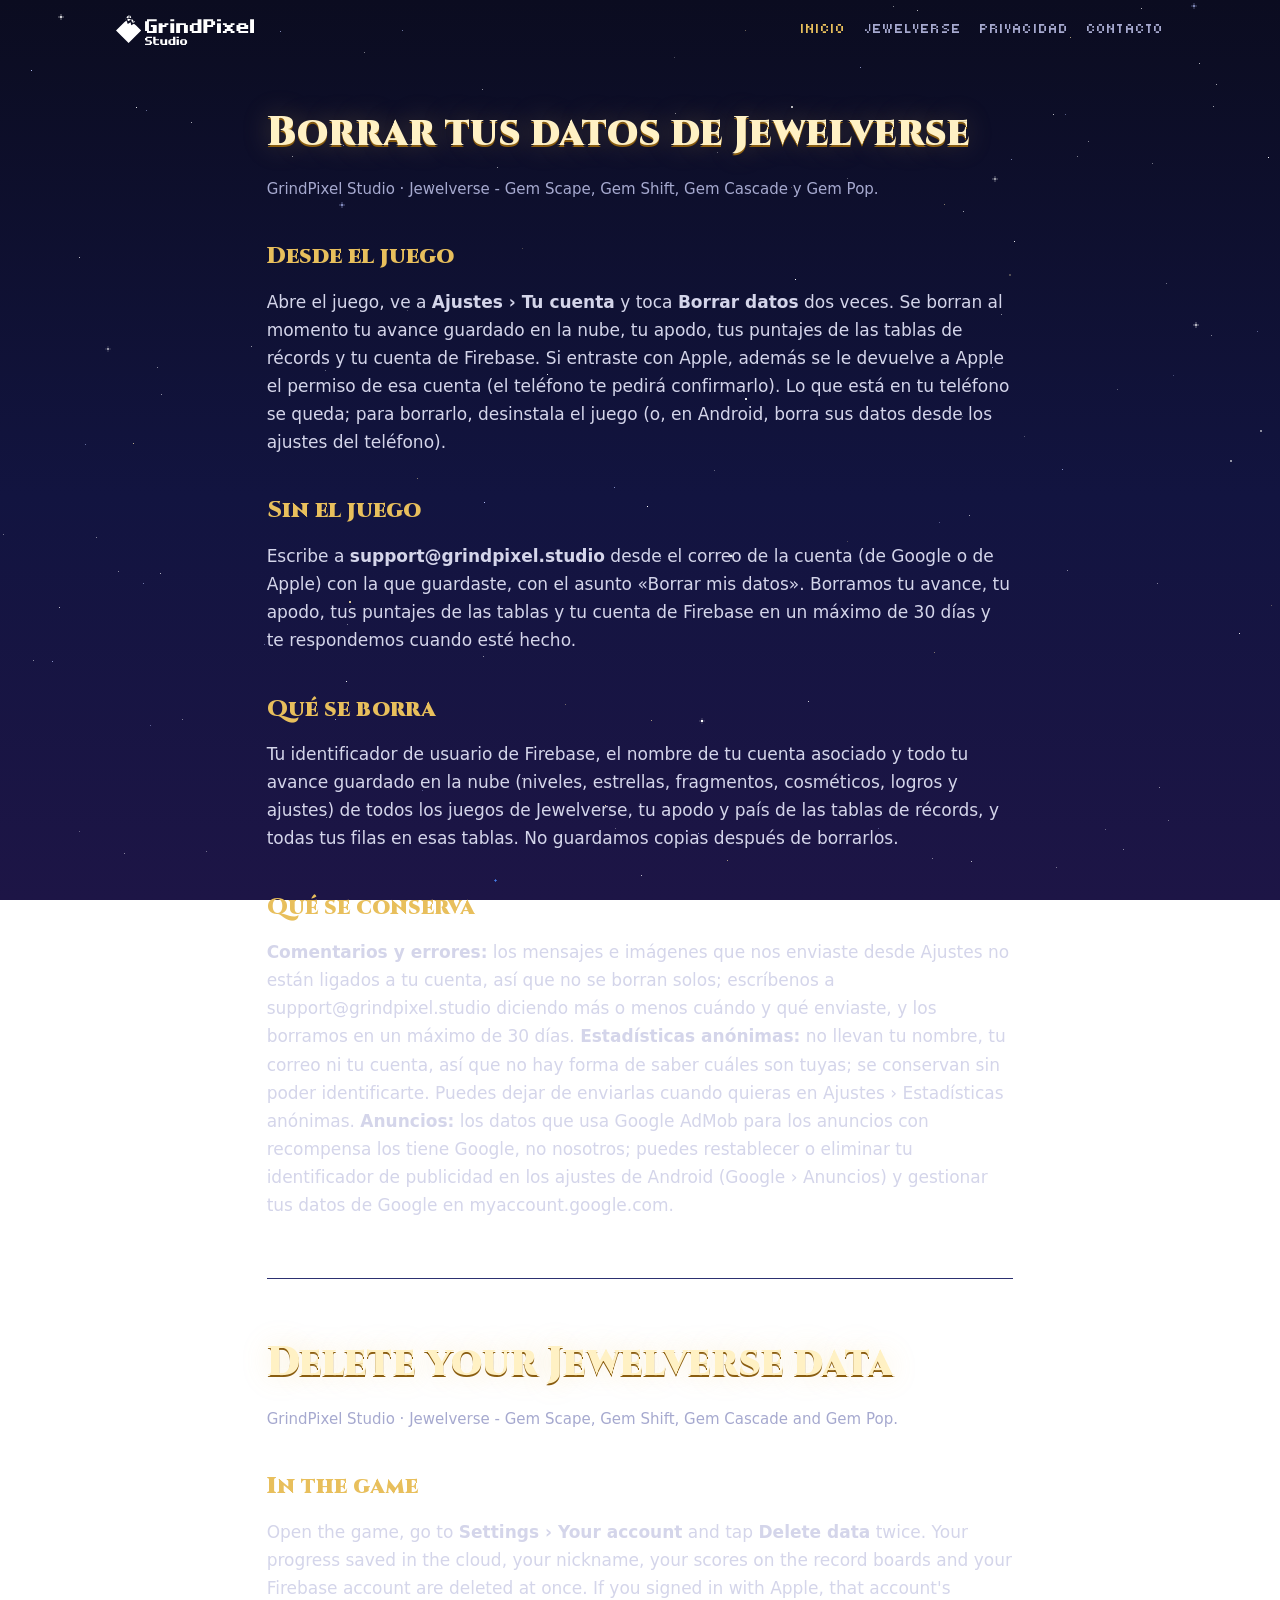
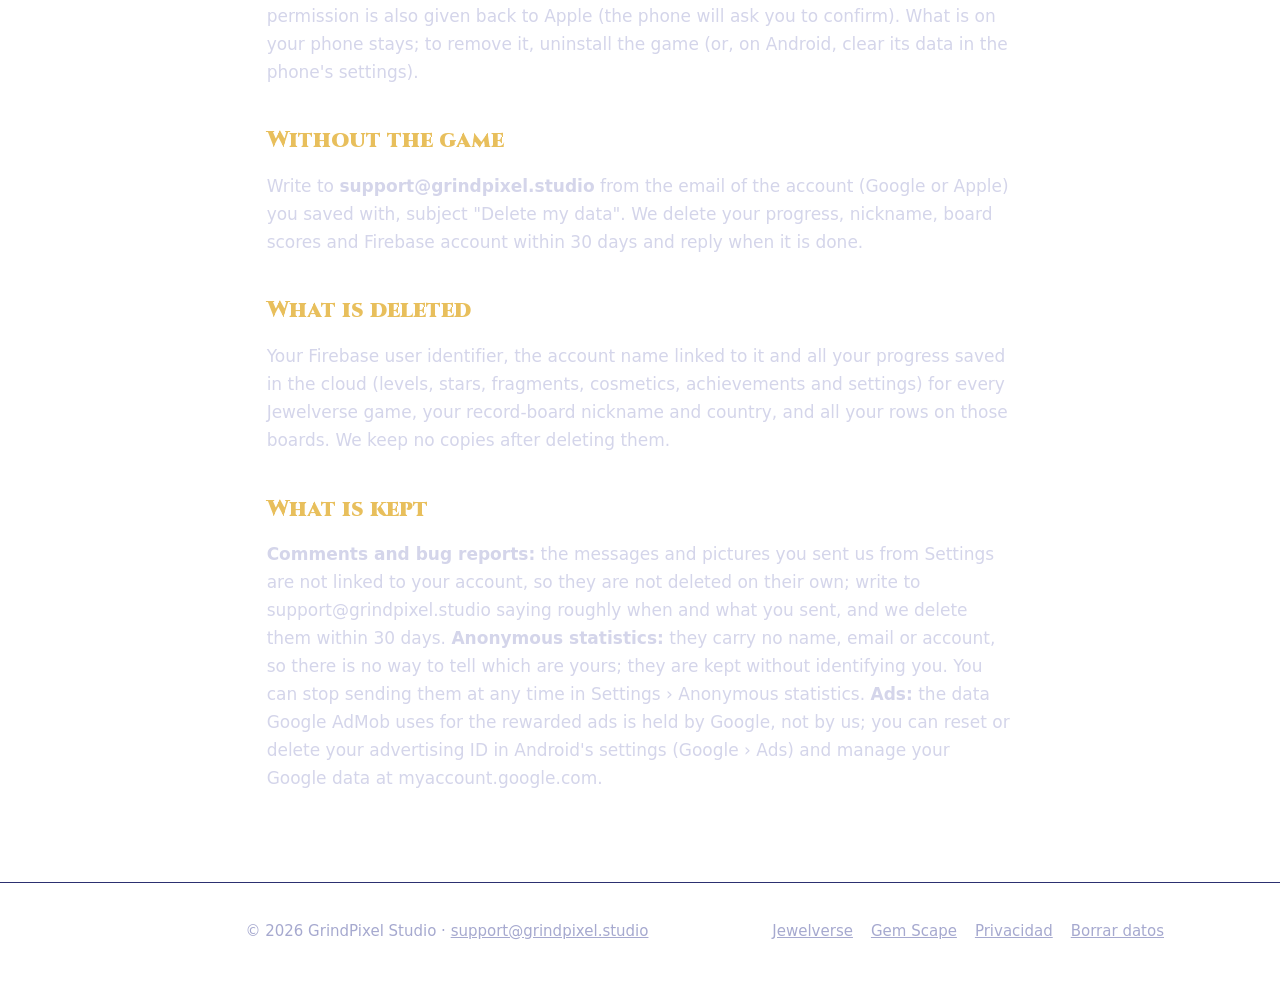
==== borrar-datos/index.html @ afd80ffc "GrindPixel Studio" ====
<!doctype html>
<html lang="es">
<head>
<meta charset="utf-8">
<meta name="viewport" content="width=device-width, initial-scale=1">
<title>Borrar tus datos · GrindPixel Studio</title>
<meta name="description" content="Cómo borrar tus datos de los juegos de Jewelverse.">
<meta property="og:title" content="Borrar tus datos · GrindPixel Studio">
<meta property="og:description" content="Cómo borrar tus datos de los juegos de Jewelverse.">
<meta property="og:image" content="https://grindpixel.studio/img/gs-destacada.jpg">
<meta name="theme-color" content="#0b0c20">
<link rel="icon" href="../favicon.png">
<link rel="preload" href="../fonts/cinzel-latin.woff2" as="font" type="font/woff2" crossorigin>
<link rel="stylesheet" href="../estilo.css">

</head>
<body>
<header class="bar"><div class="wrap"><a class="logo" href="../"><img src="../img/logo.svg" alt="GrindPixel Studio" width="160" height="35"></a><nav><a href="../" aria-current=page>Inicio</a><a href="../jewelverse/">Jewelverse</a><a href="../privacidad/">Privacidad</a><a href="#contacto">Contacto</a></nav></div></header>
<main>
<article class="doc"><h1>Borrar tus datos de Jewelverse</h1>
<p class="small">GrindPixel Studio · Jewelverse - Gem Scape, Gem Shift, Gem Cascade y Gem Pop.</p>
<h2>Desde el juego</h2>
<p>Abre el juego, ve a <strong>Ajustes › Tu cuenta</strong> y toca <strong>Borrar datos</strong> dos veces. Se borran al momento tu avance guardado en la nube, tu apodo, tus puntajes de las tablas de récords y tu cuenta de Firebase. Si entraste con Apple, además se le devuelve a Apple el permiso de esa cuenta (el teléfono te pedirá confirmarlo). Lo que está en tu teléfono se queda; para borrarlo, desinstala el juego (o, en Android, borra sus datos desde los ajustes del teléfono).</p>
<h2>Sin el juego</h2>
<p>Escribe a <strong>support@grindpixel.studio</strong> desde el correo de la cuenta (de Google o de Apple) con la que guardaste, con el asunto «Borrar mis datos». Borramos tu avance, tu apodo, tus puntajes de las tablas y tu cuenta de Firebase en un máximo de 30 días y te respondemos cuando esté hecho.</p>
<h2>Qué se borra</h2>
<p>Tu identificador de usuario de Firebase, el nombre de tu cuenta asociado y todo tu avance guardado en la nube (niveles, estrellas, fragmentos, cosméticos, logros y ajustes) de todos los juegos de Jewelverse, tu apodo y país de las tablas de récords, y todas tus filas en esas tablas. No guardamos copias después de borrarlos.</p>
<h2>Qué se conserva</h2>
<p><strong>Comentarios y errores:</strong> los mensajes e imágenes que nos enviaste desde Ajustes no están ligados a tu cuenta, así que no se borran solos; escríbenos a support@grindpixel.studio diciendo más o menos cuándo y qué enviaste, y los borramos en un máximo de 30 días. <strong>Estadísticas anónimas:</strong> no llevan tu nombre, tu correo ni tu cuenta, así que no hay forma de saber cuáles son tuyas; se conservan sin poder identificarte. Puedes dejar de enviarlas cuando quieras en Ajustes › Estadísticas anónimas. <strong>Anuncios:</strong> los datos que usa Google AdMob para los anuncios con recompensa los tiene Google, no nosotros; puedes restablecer o eliminar tu identificador de publicidad en los ajustes de Android (Google › Anuncios) y gestionar tus datos de Google en myaccount.google.com.</p>
<hr>
<h1>Delete your Jewelverse data</h1>
<p class="small">GrindPixel Studio · Jewelverse - Gem Scape, Gem Shift, Gem Cascade and Gem Pop.</p>
<h2>In the game</h2>
<p>Open the game, go to <strong>Settings › Your account</strong> and tap <strong>Delete data</strong> twice. Your progress saved in the cloud, your nickname, your scores on the record boards and your Firebase account are deleted at once. If you signed in with Apple, that account's permission is also given back to Apple (the phone will ask you to confirm). What is on your phone stays; to remove it, uninstall the game (or, on Android, clear its data in the phone's settings).</p>
<h2>Without the game</h2>
<p>Write to <strong>support@grindpixel.studio</strong> from the email of the account (Google or Apple) you saved with, subject "Delete my data". We delete your progress, nickname, board scores and Firebase account within 30 days and reply when it is done.</p>
<h2>What is deleted</h2>
<p>Your Firebase user identifier, the account name linked to it and all your progress saved in the cloud (levels, stars, fragments, cosmetics, achievements and settings) for every Jewelverse game, your record-board nickname and country, and all your rows on those boards. We keep no copies after deleting them.</p>
<h2>What is kept</h2>
<p><strong>Comments and bug reports:</strong> the messages and pictures you sent us from Settings are not linked to your account, so they are not deleted on their own; write to support@grindpixel.studio saying roughly when and what you sent, and we delete them within 30 days. <strong>Anonymous statistics:</strong> they carry no name, email or account, so there is no way to tell which are yours; they are kept without identifying you. You can stop sending them at any time in Settings › Anonymous statistics. <strong>Ads:</strong> the data Google AdMob uses for the rewarded ads is held by Google, not by us; you can reset or delete your advertising ID in Android's settings (Google › Ads) and manage your Google data at myaccount.google.com.</p></article>
</main>
<footer id="contacto"><div class="wrap">
  <img src="../img/logo.svg" alt="GrindPixel Studio" width="120" height="26">
  <span>© 2026 GrindPixel Studio · <a href="mailto:support@grindpixel.studio">support@grindpixel.studio</a></span>
  <nav><a href="../jewelverse/">Jewelverse</a><a href="../jewelverse/gem-scape/">Gem Scape</a><a href="../privacidad/">Privacidad</a><a href="../borrar-datos/">Borrar datos</a></nav>
</div></footer>
<script src="../js/marca.js"></script>
<script src="../js/sitio.js"></script>
</body>
</html>
---- estilo.css ----
/* GrindPixel Studio · the studio's site (grindpixel.studio). Jewelverse's night: deep indigo, gold, the seven gems. */
@font-face{font-family:Cinzel; src:url(fonts/cinzel-latin.woff2) format('woff2'); font-weight:400 900; font-display:swap}
@font-face{font-family:Cinzel; src:url(fonts/cinzel-latin-ext.woff2) format('woff2'); font-weight:400 900; font-display:swap; unicode-range:U+0100-024F}
@font-face{font-family:Tiny5; src:url(fonts/tiny5-latin.woff2) format('woff2'); font-display:swap}
@font-face{font-family:Tiny5; src:url(fonts/tiny5-latin-ext.woff2) format('woff2'); font-display:swap; unicode-range:U+0100-024F}

:root{
  --bg:#0b0c20; --bg2:#13153a; --card:#171a44; --line:#2c3070;
  --fg:#eceaf8; --muted:#a6a9cf; --gold:#e8bf5c; --gold2:#fff1c4; --goldd:#8a5d10;
  --ruby:#e8475b; --sapphire:#4c8dff; --emerald:#3fd17a; --amethyst:#b46cff; --topaz:#ff9d3c; --citrine:#ffe14d; --pearl:#e9f0ff;
  --radius:4px;
}
*{box-sizing:border-box}
html{scroll-behavior:smooth}
body{margin:0; background:var(--bg); color:var(--fg); font:17px/1.65 system-ui, -apple-system, "Segoe UI", sans-serif; -webkit-font-smoothing:antialiased}
body{background:linear-gradient(180deg, #0b0c20 0%, #121440 55%, #1d1546 100%) fixed}
#sky{position:fixed; inset:0; width:100%; height:100%; z-index:-1; pointer-events:none}
a{color:var(--gold)} a:hover{color:var(--gold2)}
img{max-width:100%; height:auto; display:block}
.wrap{max-width:1080px; margin:0 auto; padding:0 16px}
.px{font-family:Tiny5, monospace; letter-spacing:.06em; text-transform:uppercase}

/* the bar */
.bar{position:sticky; top:0; z-index:10; background:transparent; border-bottom:1px solid transparent; transition:background .3s, border-color .3s}
.bar.solid{background:#0b0c20e0; backdrop-filter:blur(8px); border-bottom-color:var(--line)}
.bar .wrap{display:flex; align-items:center; gap:20px; height:60px}
.bar .logo img{height:30px; width:auto}
.bar nav{margin-left:auto; display:flex; gap:18px; flex-wrap:wrap}
.bar nav a{font-family:Tiny5, monospace; font-size:14px; letter-spacing:.08em; text-transform:uppercase; color:var(--muted); text-decoration:none}
.bar nav a:hover, .bar nav a[aria-current]{color:var(--gold)}
@media (max-width:560px){ .bar .wrap{height:auto; padding-top:10px; padding-bottom:10px; flex-wrap:wrap; gap:8px} .bar nav{margin-left:0; gap:14px} .bar .logo img{height:24px} }

/* headings: Cinzel in gold, a filigree rule with a diamond */
h1, h2, h3{font-family:Cinzel, Georgia, serif; font-weight:700; line-height:1.2; margin:0 0 .5em}
h1{font-size:clamp(34px, 6vw, 60px); color:var(--gold2); text-shadow:0 2px 0 var(--goldd), 0 0 28px #e8bf5c44}
h2{font-size:clamp(26px, 4vw, 38px); color:var(--gold); text-align:center}
h3{font-size:21px; color:var(--gold2)}
.orn{display:flex; align-items:center; justify-content:center; gap:10px; margin:-4px auto 28px; max-width:360px}
.orn::before, .orn::after{content:""; flex:1; height:1px; background:linear-gradient(90deg, transparent, var(--gold))}
.orn::after{transform:scaleX(-1)}
.orn i{width:9px; height:9px; background:var(--gold); transform:rotate(45deg); box-shadow:0 0 10px var(--gold)}
.lead{color:var(--muted); font-size:19px; max-width:62ch}
.center{text-align:center} .center .lead{margin-left:auto; margin-right:auto}

section{padding:72px 0}
section + section{border-top:1px solid #ffffff0d}

/* buttons: a gold plate with a dark edge, pixel text */
.btn{display:inline-flex; align-items:center; gap:10px; padding:12px 22px; border:2px solid #000; border-radius:var(--radius);
  background:linear-gradient(180deg, #ffe08a, #d9a23a 55%, #b07a1c); color:#2a1a00; text-decoration:none;
  font-family:Tiny5, monospace; font-size:16px; letter-spacing:.1em; text-transform:uppercase; box-shadow:inset 0 2px 0 #fff6, inset 0 -3px 0 #0003, 0 4px 0 #000}
.btn:hover{color:#2a1a00; filter:brightness(1.08)}
.btn.ghost{background:transparent; color:var(--gold); border-color:var(--gold); box-shadow:none}
.tag{display:inline-block; font-family:Tiny5, monospace; font-size:13px; letter-spacing:.1em; text-transform:uppercase; padding:3px 10px; border:1px solid currentColor; border-radius:2px}
.tag.soon{color:var(--emerald)} .tag.dev{color:var(--muted)}

/* phone shots */
.phone{border:3px solid #000; outline:2px solid var(--goldd); border-radius:10px; overflow:hidden; background:#000; box-shadow:0 18px 40px #0008}
.phone img{width:100%; aspect-ratio:540/959; object-fit:cover}

/* grids and cards */
.grid{display:grid; gap:22px}
.g2{grid-template-columns:repeat(auto-fit, minmax(min(420px, 100%), 1fr))}
.g3{grid-template-columns:repeat(auto-fit, minmax(240px, 1fr))}
.g5{grid-template-columns:repeat(auto-fill, minmax(180px, 1fr))}
.card{background:linear-gradient(180deg, var(--card), #12143a); border:1px solid var(--line); border-radius:6px; padding:22px}
.card p{margin:.3em 0 0; color:var(--muted)}
.card h3{margin:0}

/* a land: its picture, name and rule */
.land{background:var(--card); border:1px solid var(--line); border-radius:8px; overflow:hidden; display:flex; flex-direction:column}
.land img{aspect-ratio:540/700; object-fit:cover; object-position:top}
.land div{padding:12px 14px 16px}
.land .n{font-family:Tiny5, monospace; font-size:12px; letter-spacing:.1em; color:var(--muted)}
.land h3{font-size:17px; margin:2px 0 4px}
.land b{font-family:Tiny5, monospace; font-weight:400; font-size:13px; letter-spacing:.08em; text-transform:uppercase}
.land p{margin:2px 0 0; font-size:14px; line-height:1.45; color:var(--muted)}

/* a feature row: shot + words, alternating */
.feat{display:grid; grid-template-columns:minmax(0, 260px) 1fr; gap:40px; align-items:center; margin:0 auto 56px; max-width:900px}
.feat.r{grid-template-columns:1fr minmax(0, 260px)} .feat.r .phone{order:2}
.feat ul{padding-left:1.1em; color:var(--muted)} .feat li{margin:.25em 0}
@media (max-width:700px){ .feat, .feat.r{grid-template-columns:1fr; gap:22px} .feat .phone, .feat.r .phone{order:0; max-width:260px; margin:0 auto} }

/* the seven gems as a little row of pixel diamonds */
.gems{display:flex; gap:8px; justify-content:center; margin:18px 0}
.gems i{width:12px; height:12px; transform:rotate(45deg); border:2px solid #000; box-shadow:inset 2px 2px 0 #fff8}
.gems i:nth-child(1){background:var(--ruby)} .gems i:nth-child(2){background:var(--topaz)} .gems i:nth-child(3){background:var(--citrine)}
.gems i:nth-child(4){background:var(--emerald)} .gems i:nth-child(5){background:var(--sapphire)} .gems i:nth-child(6){background:var(--amethyst)} .gems i:nth-child(7){background:var(--pearl)}

.langs{display:flex; flex-wrap:wrap; gap:8px; justify-content:center; margin-top:18px}
.langs span{padding:4px 12px; border:1px solid var(--line); border-radius:2px; font-size:15px; color:var(--muted); background:#ffffff06}

/* long text pages (privacy, deletion) */
.doc{max-width:72ch; margin:0 auto; padding:48px 16px 72px}
.doc h1{font-size:clamp(28px, 5vw, 40px)}
.doc h2{text-align:left; font-size:23px; margin-top:1.8em}
.doc p, .doc li{color:#d4d5ea}
.doc .small{color:var(--muted); font-size:15px}
.doc hr{border:0; border-top:1px solid var(--line); margin:3.5em 0}

footer{border-top:1px solid var(--line); padding:36px 0 48px; color:var(--muted); font-size:15px}
footer .wrap{display:flex; flex-wrap:wrap; gap:14px 28px; align-items:center}
footer img{height:22px; width:auto; opacity:.8}
footer nav{display:flex; flex-wrap:wrap; gap:18px; margin-left:auto}
footer a{color:var(--muted)}

/* ---- life (js/sitio.js) ---- */
[data-rv], [data-rv-kids] > *{opacity:0; transform:translateY(28px); transition:opacity .8s ease var(--d, 0s), transform .8s cubic-bezier(.2, .8, .2, 1) var(--d, 0s)}
[data-rv].in, [data-rv-kids] > .in{opacity:1; transform:none}
@media (prefers-reduced-motion: reduce){ [data-rv], [data-rv-kids] > *{opacity:1; transform:none; transition:none} }
.tilt{position:relative; transition:transform .25s ease, box-shadow .25s; transform-style:preserve-3d; will-change:transform}
.tilt::after{content:""; position:absolute; inset:0; border-radius:inherit; pointer-events:none; opacity:0; transition:opacity .25s;
  background:radial-gradient(circle at var(--gx, 50%) var(--gy, 50%), #ffffff22, transparent 45%)}
.tilt:hover{box-shadow:0 24px 50px #0009, 0 0 0 1px var(--gold)}
.tilt:hover::after{opacity:1}
.crumb{font-family:Tiny5, monospace; font-size:14px; letter-spacing:.08em; text-transform:uppercase; color:var(--muted); margin:0 0 14px}
.crumb a{color:var(--muted); text-decoration:none} .crumb a:hover{color:var(--gold)}

/* the home's mark */
.hero{min-height:calc(100vh - 60px); display:flex; flex-direction:column; align-items:center; justify-content:center; text-align:center; padding:40px 16px}
#marca{width:min(560px, 92vw); cursor:pointer; display:block; margin:0 auto}
.hero .lead{margin:26px auto 0; opacity:0; animation:up 1s ease 2.6s forwards}
.hero .btns{margin-top:30px; display:flex; gap:14px; justify-content:center; flex-wrap:wrap; opacity:0; animation:up 1s ease 3s forwards}
.scroll{margin-top:48px; width:22px; height:34px; border:2px solid var(--muted); border-radius:12px; position:relative; opacity:0; animation:up 1s ease 3.4s forwards}
.scroll::after{content:""; position:absolute; left:50%; top:6px; width:4px; height:6px; margin-left:-2px; background:var(--gold); animation:wheel 1.6s ease infinite}
@keyframes up{from{opacity:0; transform:translateY(16px)} to{opacity:1; transform:none}}
@keyframes wheel{0%{transform:translateY(0); opacity:1} 70%{transform:translateY(12px); opacity:0} 100%{opacity:0}}
@media (prefers-reduced-motion: reduce){ .hero .lead, .hero .btns, .scroll{animation:none; opacity:1} }

/* a franchise card (home) */
.franq{display:grid; grid-template-columns:1.2fr 1fr; gap:32px; align-items:center; text-decoration:none; color:inherit; padding:18px}
.franq-img{border-radius:6px; overflow:hidden; border:2px solid #000; outline:2px solid var(--goldd)}
.franq-img img{transition:transform 6s ease} .franq:hover .franq-img img{transform:scale(1.08)}
@media (max-width:760px){ .franq{grid-template-columns:1fr} }

/* the game's hero: title and the playable board */
.ghero{display:grid; grid-template-columns:1.1fr .9fr; gap:48px; align-items:center; padding:40px 0 20px}
@media (max-width:860px){ .ghero{grid-template-columns:1fr; text-align:center} .ghero .orn{margin-left:auto; margin-right:auto} .ghero .lead{margin-left:auto; margin-right:auto} }
.ghero h1{font-size:clamp(44px, 7vw, 84px); margin-bottom:.2em}
.ghero .orn{margin-left:0}
.ghero .kicker{font-family:Tiny5, monospace; letter-spacing:.2em; color:var(--gold); font-size:15px}
.play{background:linear-gradient(180deg, #1a1d4c, #10122f); border:2px solid #000; outline:2px solid var(--goldd); border-radius:12px; padding:16px; box-shadow:0 30px 60px #000a, 0 0 80px #b46cff22; max-width:420px; margin:0 auto; width:100%}
.play .top{display:flex; justify-content:space-between; align-items:center; font-family:Tiny5, monospace; letter-spacing:.08em; font-size:14px; color:var(--muted); margin-bottom:10px}
.play .top b{color:var(--gold2); font-weight:400}
#tablero{width:100%; image-rendering:pixelated; display:block; cursor:pointer; touch-action:manipulation; border-radius:4px}
#tHearts{display:flex; gap:6px}
#tHearts i{width:14px; height:12px; background:var(--ruby); clip-path:polygon(0 25%, 25% 0, 50% 25%, 75% 0, 100% 25%, 100% 50%, 50% 100%, 0 50%); transition:transform .2s, background .2s}
#tHearts i.off{background:#3a3f72; transform:scale(.8)}
.play .bot{display:flex; justify-content:space-between; align-items:center; gap:10px; min-height:44px; margin-top:12px}
#tMsg{font-size:15px; color:var(--gold2)}
.play .btn{padding:8px 14px; font-size:13px}
.play .hint{font-size:13px; color:var(--muted); text-align:center; margin:8px 0 0}

/* numbers */
.stats{display:grid; grid-template-columns:repeat(5, 1fr); gap:14px; text-align:center}
.stats div{padding:18px 6px; border:1px solid var(--line); border-radius:6px; background:#ffffff06}
.stats b{display:block; font-family:Cinzel, serif; font-size:clamp(32px, 5vw, 52px); color:var(--gold2); line-height:1; text-shadow:0 0 22px #e8bf5c55}
.stats span{font-family:Tiny5, monospace; letter-spacing:.1em; text-transform:uppercase; font-size:13px; color:var(--muted)}
@media (max-width:640px){ .stats{grid-template-columns:repeat(2, 1fr)} .stats div:last-child{grid-column:span 2} }

/* the lands' carousel */
#aventura{--land:#b46cff; background:radial-gradient(ellipse 70% 60% at 50% 60%, color-mix(in srgb, var(--land) 22%, transparent), transparent 70%); transition:background .8s}
.cwrap{position:relative}
.carrusel{display:flex; gap:22px; overflow-x:auto; scroll-snap-type:x mandatory; padding:10px max(16px, calc(50% - 150px)) 24px; scrollbar-width:none}
.carrusel::-webkit-scrollbar{display:none}
.carrusel .land{flex:0 0 300px; scroll-snap-align:center}
.carrusel .land img{aspect-ratio:540/820}
.cbtn{position:absolute; top:42%; width:46px; height:46px; border-radius:50%; border:2px solid var(--gold); background:#0b0c20cc; color:var(--gold); font-size:22px; cursor:pointer; z-index:2}
.cbtn:hover{background:var(--gold); color:#2a1a00}
.cprev{left:8px} .cnext{right:8px}
@media (max-width:640px){ .cbtn{display:none} }
.cdots{display:flex; justify-content:center; gap:8px}
.cdots button{width:10px; height:10px; transform:rotate(45deg); border:1px solid var(--gold); background:transparent; padding:0; cursor:pointer; transition:background .3s}
.cdots button.on{background:var(--gold); box-shadow:0 0 8px var(--gold)}

/* phones float a little */
.float{animation:float 6s ease-in-out infinite}
@keyframes float{0%, 100%{transform:translateY(0)} 50%{transform:translateY(-10px)}}
@media (prefers-reduced-motion: reduce){ .float{animation:none} }

/* the languages scroll by */
.marquee{overflow:hidden; mask-image:linear-gradient(90deg, transparent, #000 12%, #000 88%, transparent)}
.marquee .langs{flex-wrap:nowrap; width:max-content; animation:mq 40s linear infinite}
@keyframes mq{to{transform:translateX(-50%)}}
[hidden]{display:none !important}

/* the seven gems orbit the franchise's name */
.orbit-box{position:relative; display:grid; place-items:center; height:clamp(220px, 34vw, 340px); margin:0 auto 10px}
.orbit{position:absolute; width:clamp(300px, 70vw, 640px); height:clamp(120px, 22vw, 210px); animation:spin 24s linear infinite; transform-style:preserve-3d}
.orbit i{position:absolute; left:50%; top:50%; width:18px; height:18px; margin:-9px; border:2px solid #000; box-shadow:inset 3px 3px 0 #fff9, 0 0 18px currentColor;
  offset-path:ellipse(50% 50% at 50% 50%); offset-rotate:0deg; animation:orbit 14s linear infinite; transform:rotate(45deg)}
.orbit i:nth-child(1){background:var(--ruby); color:var(--ruby); animation-delay:0s}
.orbit i:nth-child(2){background:var(--topaz); color:var(--topaz); animation-delay:-2s}
.orbit i:nth-child(3){background:var(--citrine); color:var(--citrine); animation-delay:-4s}
.orbit i:nth-child(4){background:var(--emerald); color:var(--emerald); animation-delay:-6s}
.orbit i:nth-child(5){background:var(--sapphire); color:var(--sapphire); animation-delay:-8s}
.orbit i:nth-child(6){background:var(--amethyst); color:var(--amethyst); animation-delay:-10s}
.orbit i:nth-child(7){background:var(--pearl); color:var(--pearl); animation-delay:-12s}
@keyframes orbit{from{offset-distance:0%} to{offset-distance:100%}}
@keyframes spin{from{transform:rotate(-8deg)} 50%{transform:rotate(8deg)} to{transform:rotate(-8deg)}}
.orbit-box h1{position:relative; z-index:1}
@media (prefers-reduced-motion: reduce){ .orbit, .orbit i{animation:none} }
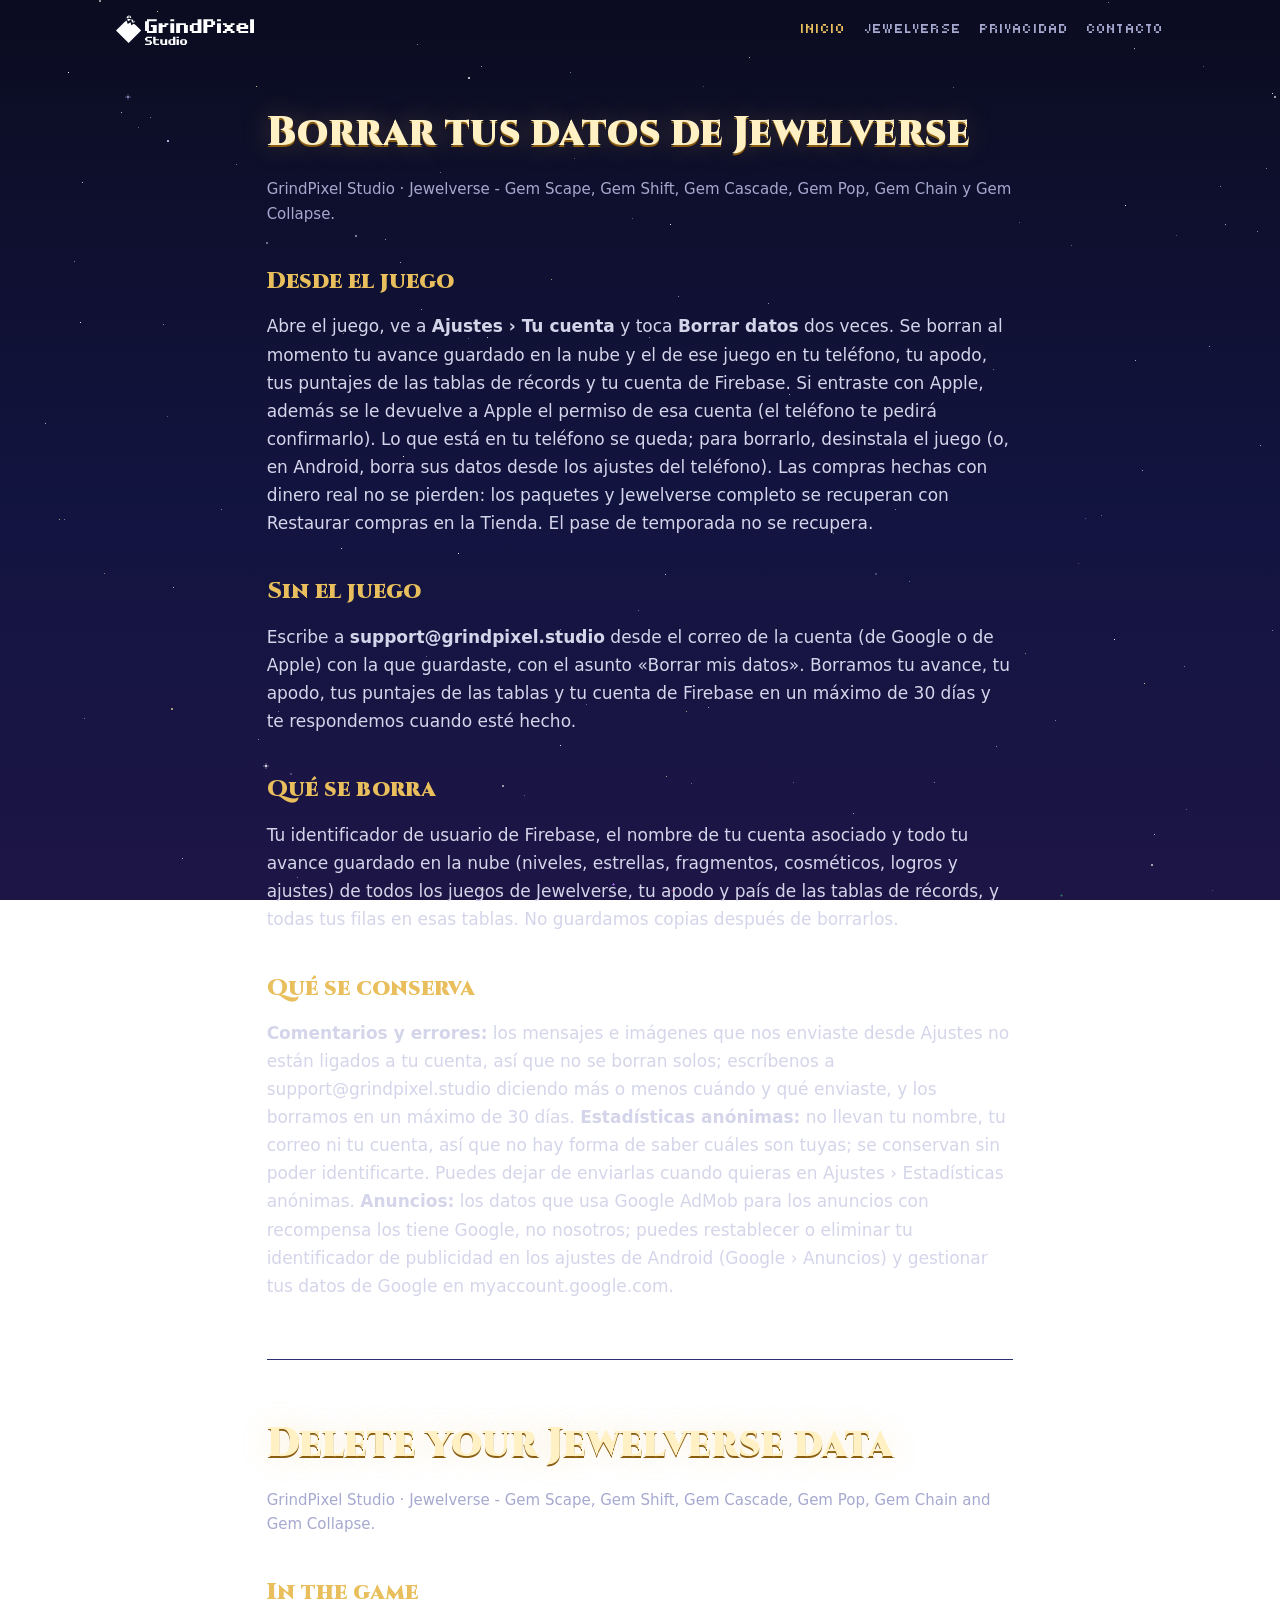
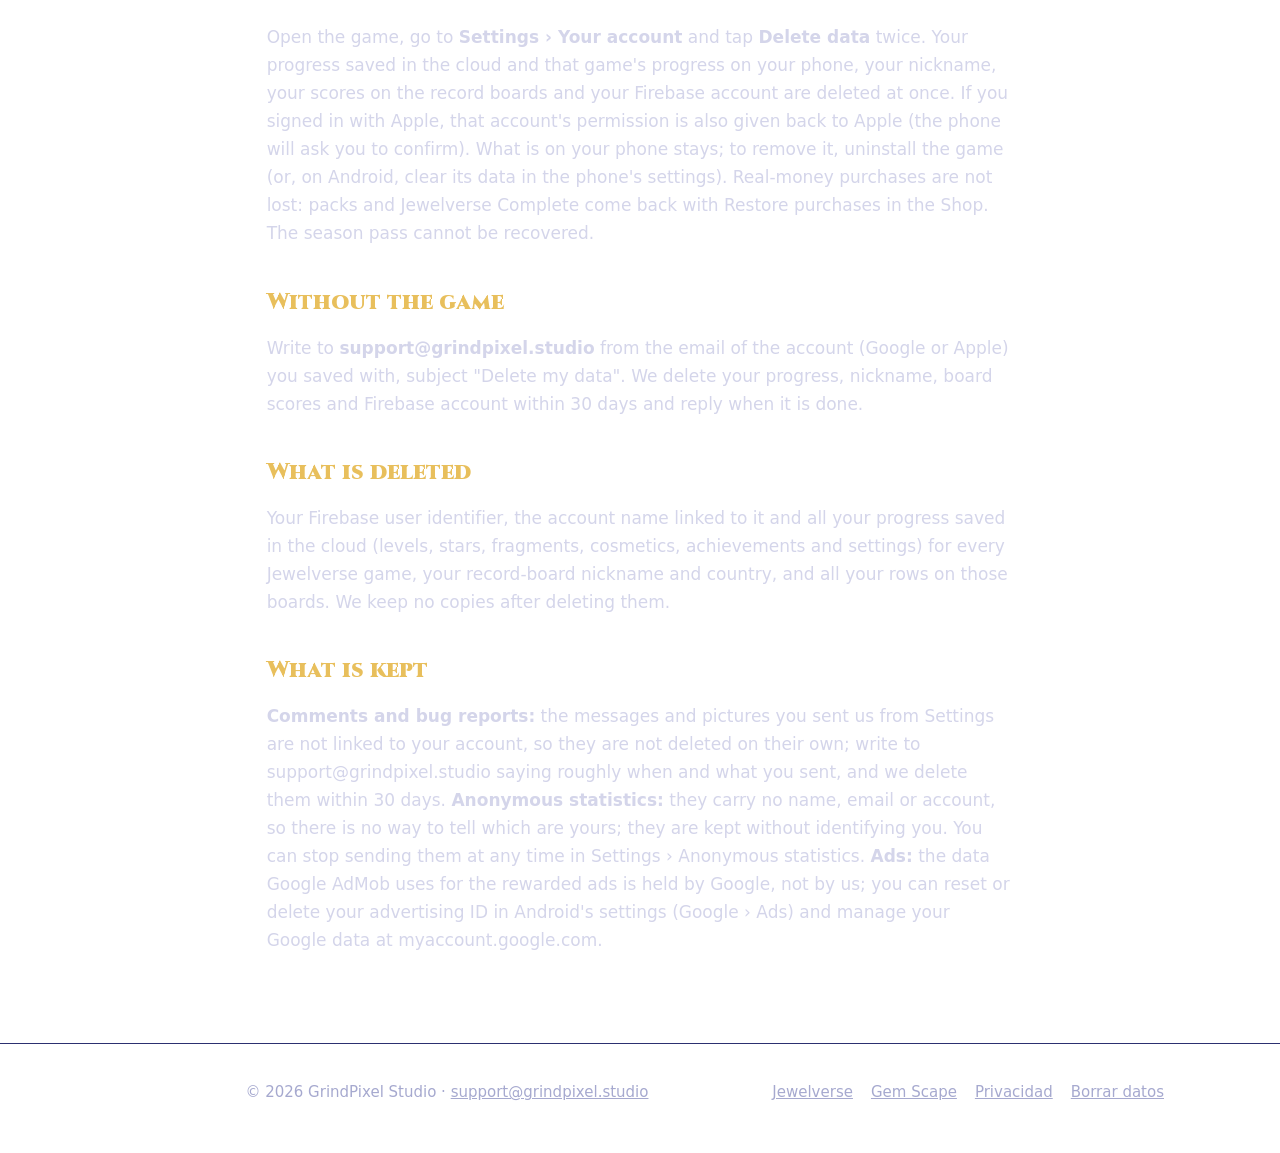
==== commit 400559e0: "GrindPixel Studio" ====
--- a/borrar-datos/index.html
+++ b/borrar-datos/index.html
@@ -18,9 +18,9 @@
 <header class="bar"><div class="wrap"><a class="logo" href="../"><img src="../img/logo.svg" alt="GrindPixel Studio" width="160" height="35"></a><nav><a href="../" aria-current=page>Inicio</a><a href="../jewelverse/">Jewelverse</a><a href="../privacidad/">Privacidad</a><a href="#contacto">Contacto</a></nav></div></header>
 <main>
 <article class="doc"><h1>Borrar tus datos de Jewelverse</h1>
-<p class="small">GrindPixel Studio · Jewelverse - Gem Scape, Gem Shift, Gem Cascade y Gem Pop.</p>
+<p class="small">GrindPixel Studio · Jewelverse - Gem Scape, Gem Shift, Gem Cascade, Gem Pop, Gem Chain y Gem Collapse.</p>
 <h2>Desde el juego</h2>
-<p>Abre el juego, ve a <strong>Ajustes › Tu cuenta</strong> y toca <strong>Borrar datos</strong> dos veces. Se borran al momento tu avance guardado en la nube, tu apodo, tus puntajes de las tablas de récords y tu cuenta de Firebase. Si entraste con Apple, además se le devuelve a Apple el permiso de esa cuenta (el teléfono te pedirá confirmarlo). Lo que está en tu teléfono se queda; para borrarlo, desinstala el juego (o, en Android, borra sus datos desde los ajustes del teléfono).</p>
+<p>Abre el juego, ve a <strong>Ajustes › Tu cuenta</strong> y toca <strong>Borrar datos</strong> dos veces. Se borran al momento tu avance guardado en la nube y el de ese juego en tu teléfono, tu apodo, tus puntajes de las tablas de récords y tu cuenta de Firebase. Si entraste con Apple, además se le devuelve a Apple el permiso de esa cuenta (el teléfono te pedirá confirmarlo). Lo que está en tu teléfono se queda; para borrarlo, desinstala el juego (o, en Android, borra sus datos desde los ajustes del teléfono). Las compras hechas con dinero real no se pierden: los paquetes y Jewelverse completo se recuperan con Restaurar compras en la Tienda. El pase de temporada no se recupera.</p>
 <h2>Sin el juego</h2>
 <p>Escribe a <strong>support@grindpixel.studio</strong> desde el correo de la cuenta (de Google o de Apple) con la que guardaste, con el asunto «Borrar mis datos». Borramos tu avance, tu apodo, tus puntajes de las tablas y tu cuenta de Firebase en un máximo de 30 días y te respondemos cuando esté hecho.</p>
 <h2>Qué se borra</h2>
@@ -29,9 +29,9 @@
 <p><strong>Comentarios y errores:</strong> los mensajes e imágenes que nos enviaste desde Ajustes no están ligados a tu cuenta, así que no se borran solos; escríbenos a support@grindpixel.studio diciendo más o menos cuándo y qué enviaste, y los borramos en un máximo de 30 días. <strong>Estadísticas anónimas:</strong> no llevan tu nombre, tu correo ni tu cuenta, así que no hay forma de saber cuáles son tuyas; se conservan sin poder identificarte. Puedes dejar de enviarlas cuando quieras en Ajustes › Estadísticas anónimas. <strong>Anuncios:</strong> los datos que usa Google AdMob para los anuncios con recompensa los tiene Google, no nosotros; puedes restablecer o eliminar tu identificador de publicidad en los ajustes de Android (Google › Anuncios) y gestionar tus datos de Google en myaccount.google.com.</p>
 <hr>
 <h1>Delete your Jewelverse data</h1>
-<p class="small">GrindPixel Studio · Jewelverse - Gem Scape, Gem Shift, Gem Cascade and Gem Pop.</p>
+<p class="small">GrindPixel Studio · Jewelverse - Gem Scape, Gem Shift, Gem Cascade, Gem Pop, Gem Chain and Gem Collapse.</p>
 <h2>In the game</h2>
-<p>Open the game, go to <strong>Settings › Your account</strong> and tap <strong>Delete data</strong> twice. Your progress saved in the cloud, your nickname, your scores on the record boards and your Firebase account are deleted at once. If you signed in with Apple, that account's permission is also given back to Apple (the phone will ask you to confirm). What is on your phone stays; to remove it, uninstall the game (or, on Android, clear its data in the phone's settings).</p>
+<p>Open the game, go to <strong>Settings › Your account</strong> and tap <strong>Delete data</strong> twice. Your progress saved in the cloud and that game's progress on your phone, your nickname, your scores on the record boards and your Firebase account are deleted at once. If you signed in with Apple, that account's permission is also given back to Apple (the phone will ask you to confirm). What is on your phone stays; to remove it, uninstall the game (or, on Android, clear its data in the phone's settings). Real-money purchases are not lost: packs and Jewelverse Complete come back with Restore purchases in the Shop. The season pass cannot be recovered.</p>
 <h2>Without the game</h2>
 <p>Write to <strong>support@grindpixel.studio</strong> from the email of the account (Google or Apple) you saved with, subject "Delete my data". We delete your progress, nickname, board scores and Firebase account within 30 days and reply when it is done.</p>
 <h2>What is deleted</h2>
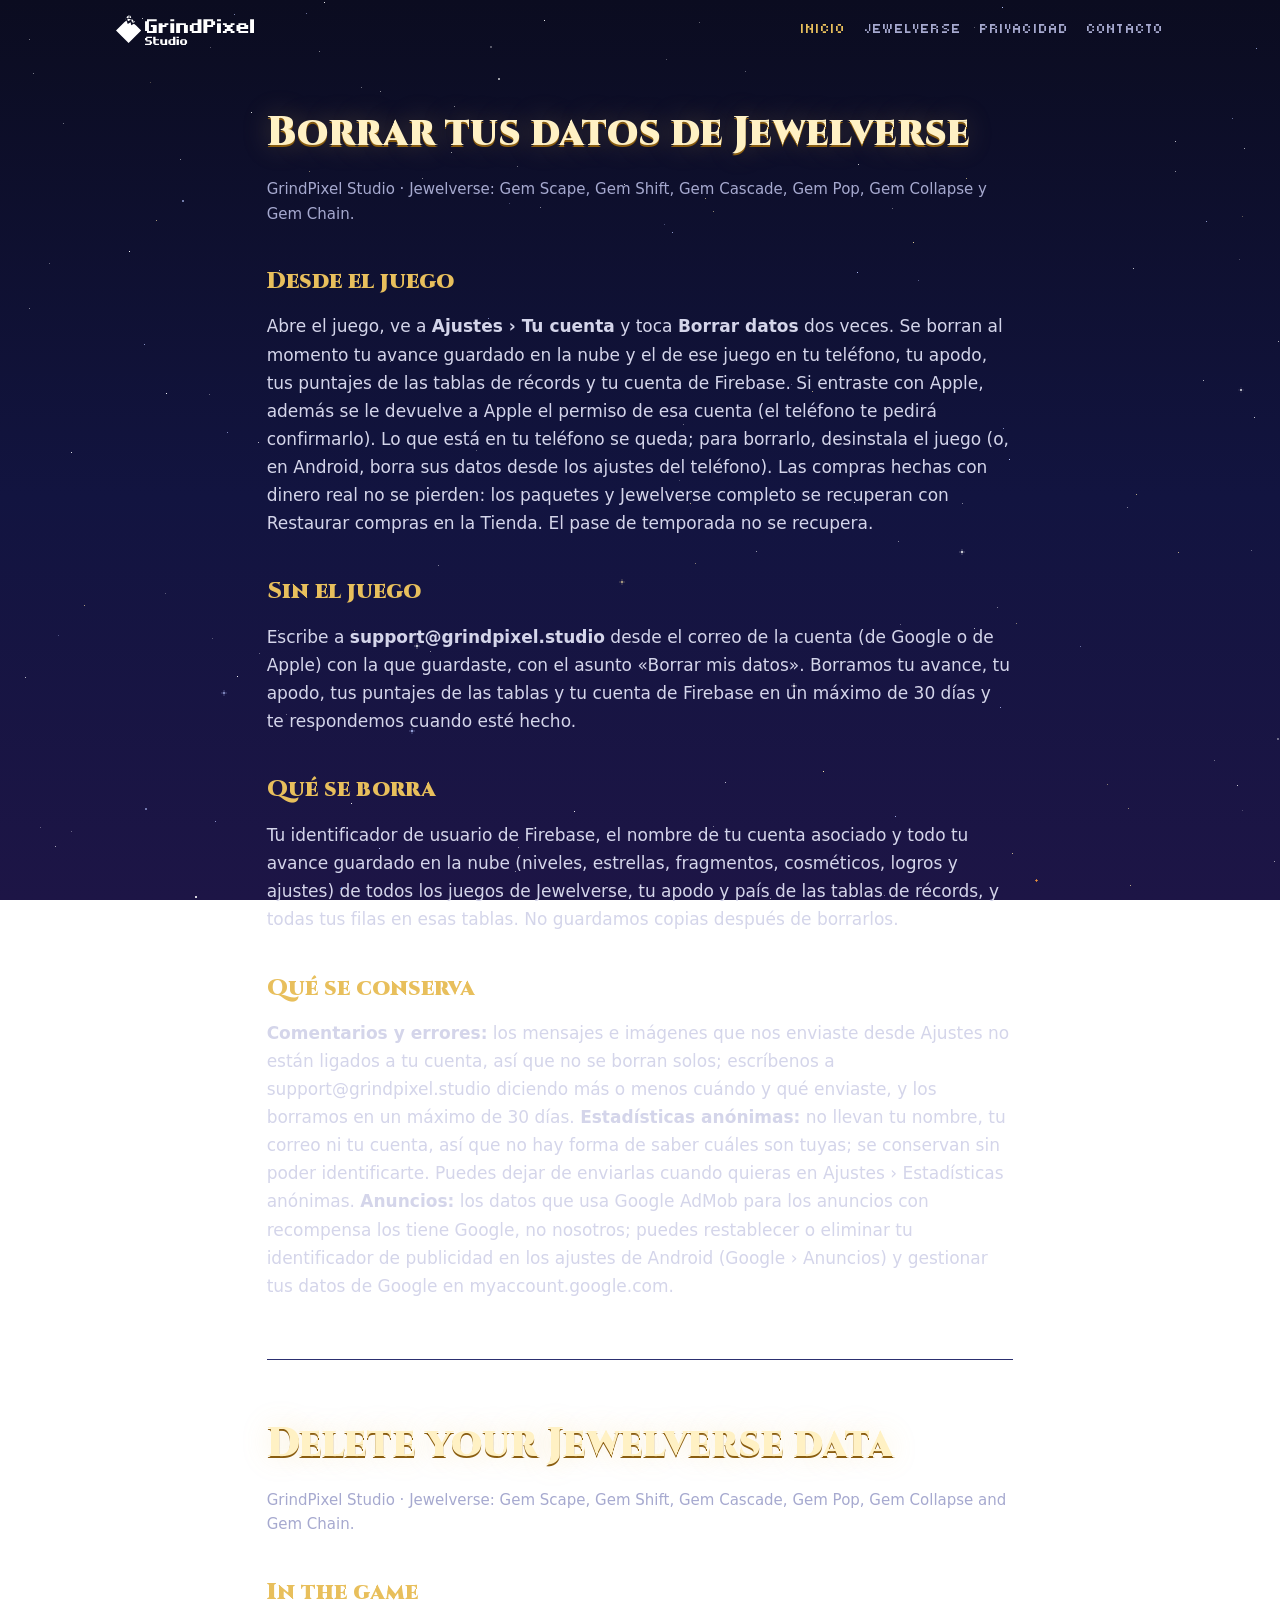
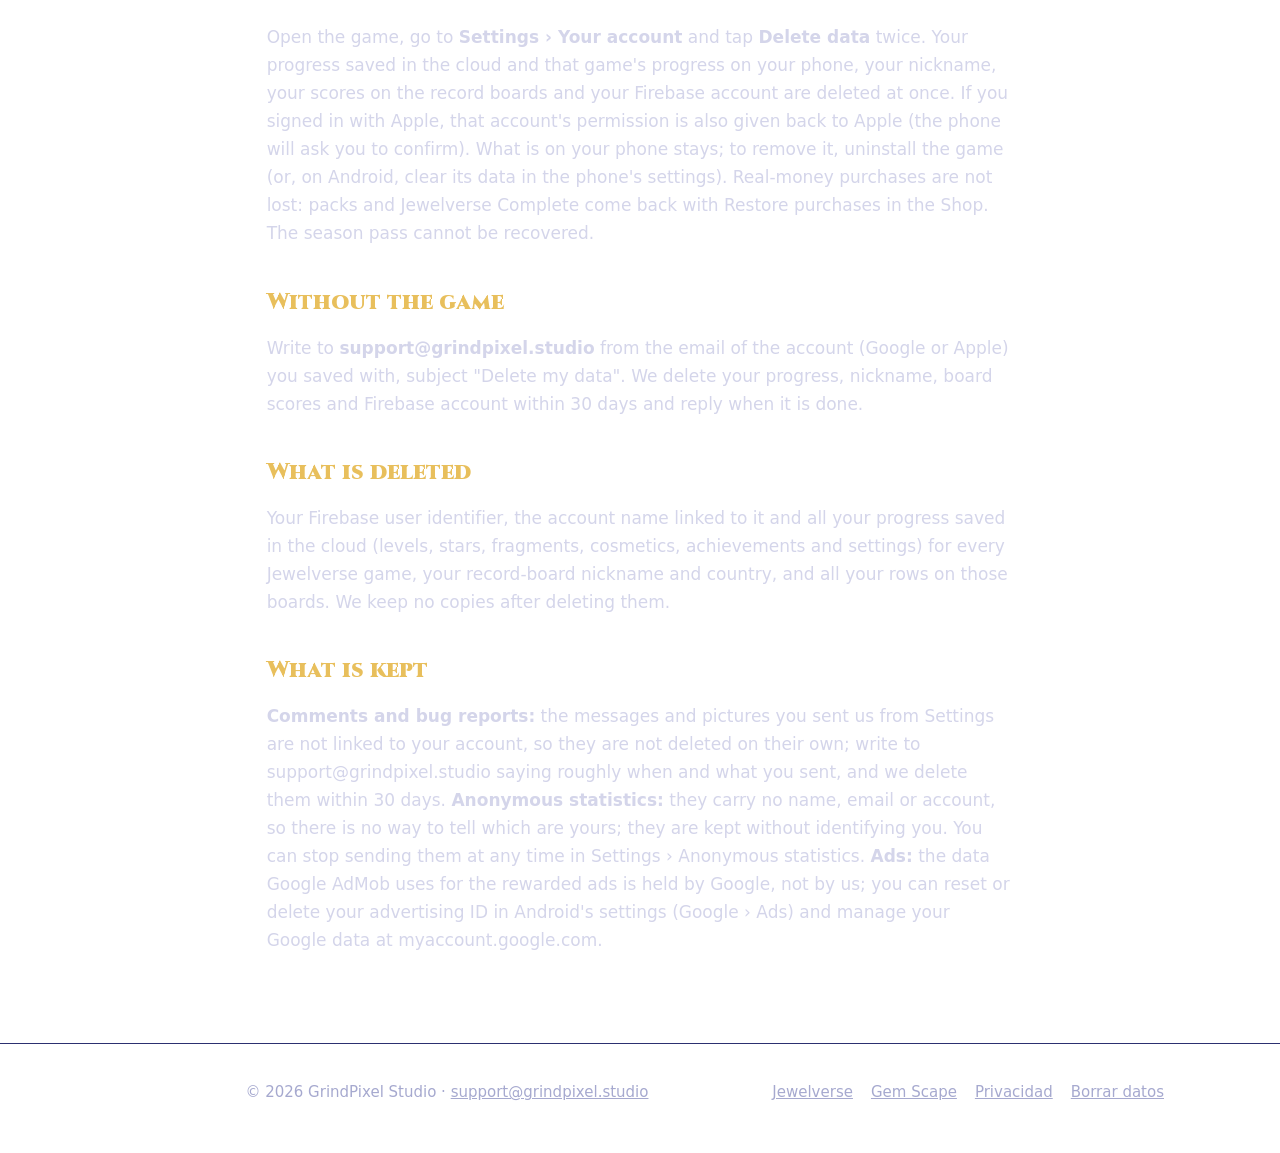
==== commit fb4b5935: "GrindPixel Studio" ====
--- a/borrar-datos/index.html
+++ b/borrar-datos/index.html
@@ -18,7 +18,7 @@
 <header class="bar"><div class="wrap"><a class="logo" href="../"><img src="../img/logo.svg" alt="GrindPixel Studio" width="160" height="35"></a><nav><a href="../" aria-current=page>Inicio</a><a href="../jewelverse/">Jewelverse</a><a href="../privacidad/">Privacidad</a><a href="#contacto">Contacto</a></nav></div></header>
 <main>
 <article class="doc"><h1>Borrar tus datos de Jewelverse</h1>
-<p class="small">GrindPixel Studio · Jewelverse - Gem Scape, Gem Shift, Gem Cascade, Gem Pop, Gem Chain y Gem Collapse.</p>
+<p class="small">GrindPixel Studio · Jewelverse: Gem Scape, Gem Shift, Gem Cascade, Gem Pop, Gem Collapse y Gem Chain.</p>
 <h2>Desde el juego</h2>
 <p>Abre el juego, ve a <strong>Ajustes › Tu cuenta</strong> y toca <strong>Borrar datos</strong> dos veces. Se borran al momento tu avance guardado en la nube y el de ese juego en tu teléfono, tu apodo, tus puntajes de las tablas de récords y tu cuenta de Firebase. Si entraste con Apple, además se le devuelve a Apple el permiso de esa cuenta (el teléfono te pedirá confirmarlo). Lo que está en tu teléfono se queda; para borrarlo, desinstala el juego (o, en Android, borra sus datos desde los ajustes del teléfono). Las compras hechas con dinero real no se pierden: los paquetes y Jewelverse completo se recuperan con Restaurar compras en la Tienda. El pase de temporada no se recupera.</p>
 <h2>Sin el juego</h2>
@@ -29,7 +29,7 @@
 <p><strong>Comentarios y errores:</strong> los mensajes e imágenes que nos enviaste desde Ajustes no están ligados a tu cuenta, así que no se borran solos; escríbenos a support@grindpixel.studio diciendo más o menos cuándo y qué enviaste, y los borramos en un máximo de 30 días. <strong>Estadísticas anónimas:</strong> no llevan tu nombre, tu correo ni tu cuenta, así que no hay forma de saber cuáles son tuyas; se conservan sin poder identificarte. Puedes dejar de enviarlas cuando quieras en Ajustes › Estadísticas anónimas. <strong>Anuncios:</strong> los datos que usa Google AdMob para los anuncios con recompensa los tiene Google, no nosotros; puedes restablecer o eliminar tu identificador de publicidad en los ajustes de Android (Google › Anuncios) y gestionar tus datos de Google en myaccount.google.com.</p>
 <hr>
 <h1>Delete your Jewelverse data</h1>
-<p class="small">GrindPixel Studio · Jewelverse - Gem Scape, Gem Shift, Gem Cascade, Gem Pop, Gem Chain and Gem Collapse.</p>
+<p class="small">GrindPixel Studio · Jewelverse: Gem Scape, Gem Shift, Gem Cascade, Gem Pop, Gem Collapse and Gem Chain.</p>
 <h2>In the game</h2>
 <p>Open the game, go to <strong>Settings › Your account</strong> and tap <strong>Delete data</strong> twice. Your progress saved in the cloud and that game's progress on your phone, your nickname, your scores on the record boards and your Firebase account are deleted at once. If you signed in with Apple, that account's permission is also given back to Apple (the phone will ask you to confirm). What is on your phone stays; to remove it, uninstall the game (or, on Android, clear its data in the phone's settings). Real-money purchases are not lost: packs and Jewelverse Complete come back with Restore purchases in the Shop. The season pass cannot be recovered.</p>
 <h2>Without the game</h2>
--- a/estilo.css
+++ b/estilo.css
@@ -62,6 +62,7 @@
 .grid{display:grid; gap:22px}
 .g2{grid-template-columns:repeat(auto-fit, minmax(min(420px, 100%), 1fr))}
 .g3{grid-template-columns:repeat(auto-fit, minmax(240px, 1fr))}
+.g6{grid-template-columns:repeat(auto-fit, minmax(240px, 1fr))}@media (min-width:820px){.g6{grid-template-columns:repeat(3, 1fr)}}   /* (Jewelverse's six games: three by two, never four and two) */
 .g5{grid-template-columns:repeat(auto-fill, minmax(180px, 1fr))}
 .card{background:linear-gradient(180deg, var(--card), #12143a); border:1px solid var(--line); border-radius:6px; padding:22px}
 .card p{margin:.3em 0 0; color:var(--muted)}
@@ -156,6 +157,7 @@
 .stats{display:grid; grid-template-columns:repeat(5, 1fr); gap:14px; text-align:center}
 .stats div{padding:18px 6px; border:1px solid var(--line); border-radius:6px; background:#ffffff06}
 .stats b{display:block; font-family:Cinzel, serif; font-size:clamp(32px, 5vw, 52px); color:var(--gold2); line-height:1; text-shadow:0 0 22px #e8bf5c55}
+.stats.words b{font-size:clamp(17px, 2.4vw, 26px); letter-spacing:.02em; overflow-wrap:anywhere}   /* (words, not counts: the owner 2026-11-12, «no menciones cantidades ni cifras») */
 .stats span{font-family:Tiny5, monospace; letter-spacing:.1em; text-transform:uppercase; font-size:13px; color:var(--muted)}
 @media (max-width:640px){ .stats{grid-template-columns:repeat(2, 1fr)} .stats div:last-child{grid-column:span 2} }
 
